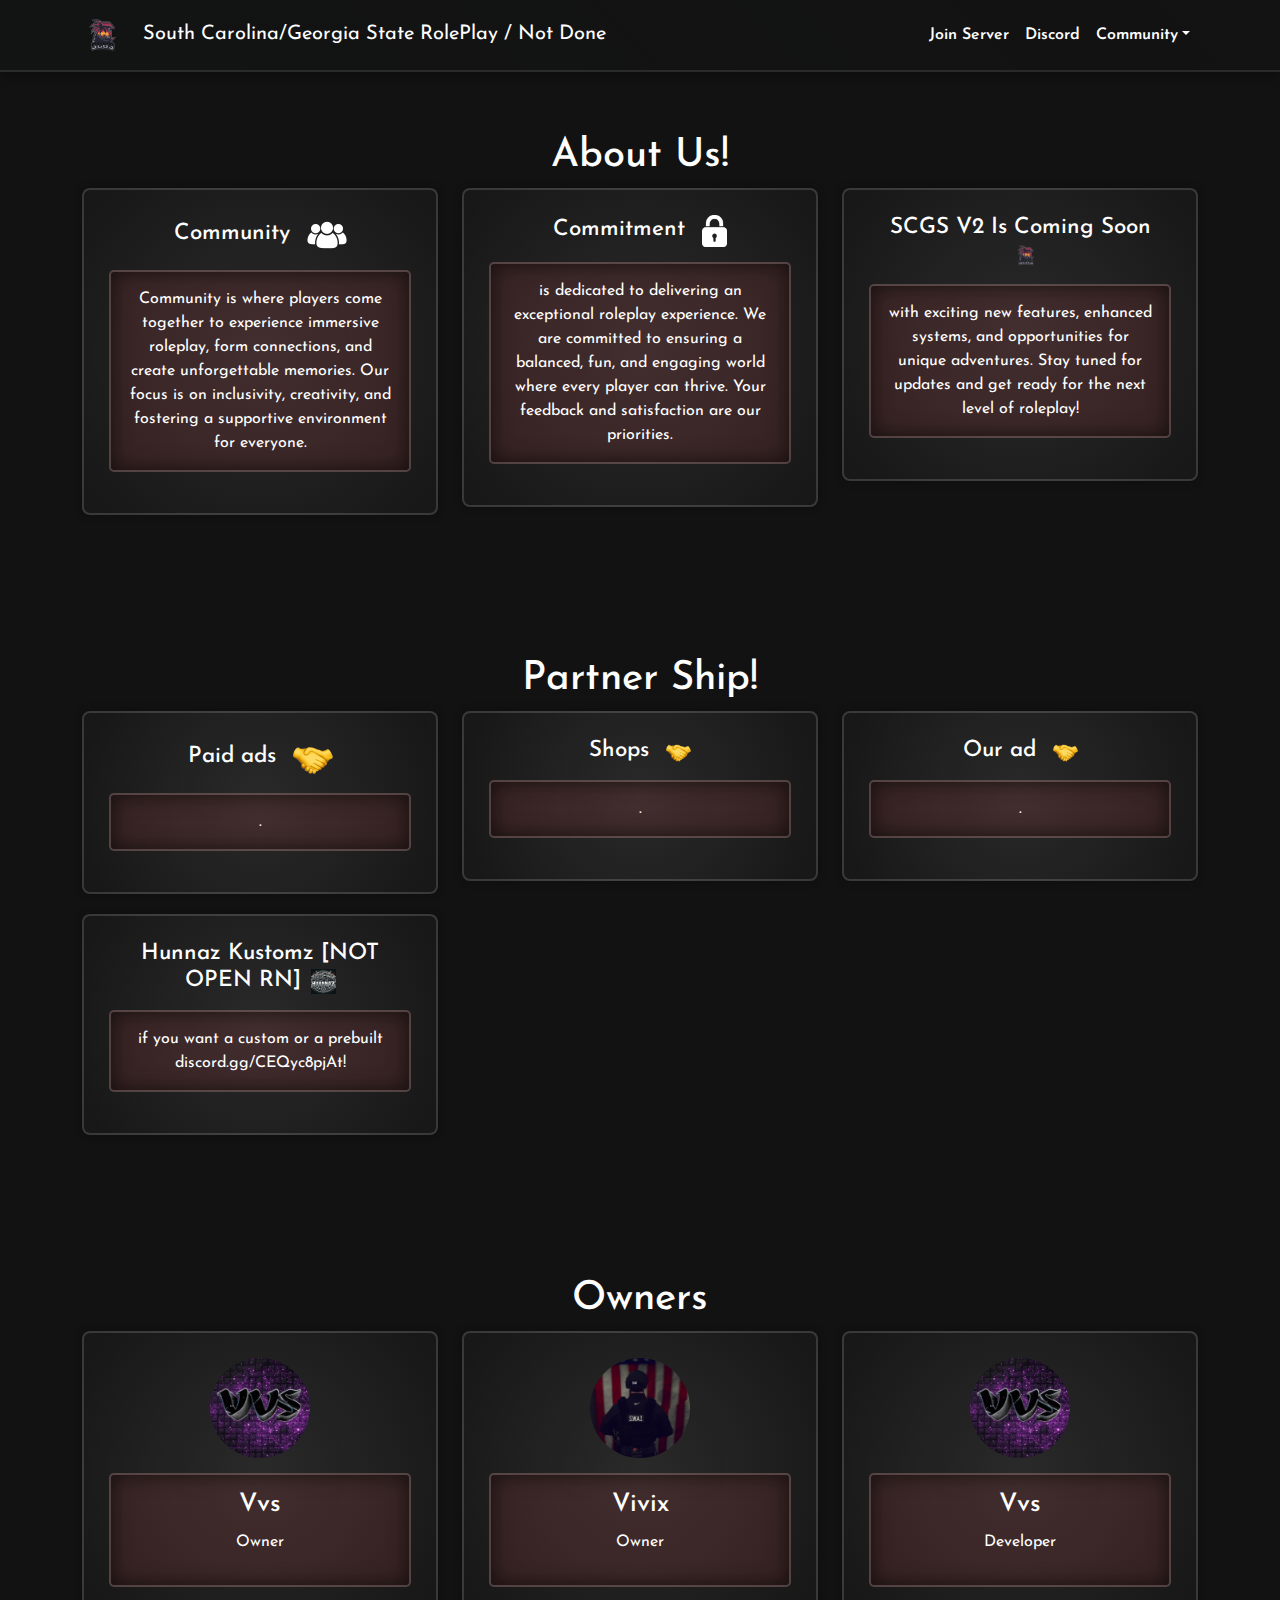
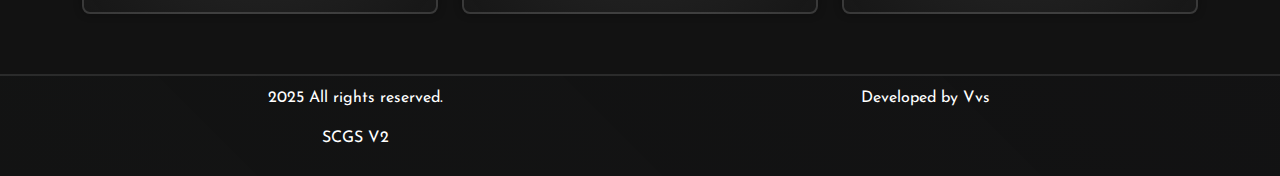
==== index.html @ dd1d167c "Update index.html" ====
<!DOCTYPE html>
<html lang="en">
<head>
    <meta charset="UTF-8">
    <meta name="viewport" content="width=device-width, initial-scale=1.0">
    <title>SCGS RP / Not Done</title>
    <link href="https://cdn.jsdelivr.net/npm/bootstrap@5.3.3/dist/css/bootstrap.min.css" rel="stylesheet">
    <link rel="stylesheet" href="style.css">
    <link href="https://fonts.googleapis.com/css2?family=Josefin+Sans:ital,wght@0,100;0,300;0,400;0,500;0,600;0,700;1,100;1,200;1,300;1,400;1,500;1,600;1,700&display=swap" rel="stylesheet">
    <link rel="stylesheet" href="https://cdnjs.cloudflare.com/ajax/libs/font-awesome/6.1.1/css/all.min.css" integrity="sha512-KfkfwYDsLkIlwQp6LFnl8zNdLGxu9YAA1QvwINks4PhcElQSvqcyVLLD9aMhXd13uQjoXtEKNosOWaZqXgel0g==" crossorigin="anonymous" referrerpolicy="no-referrer" />
    <link rel="shortcut icon" type="image/png" href="imgs/logo.png"/>
    <script type="text/javascript" src="script.js"></script>
</head>
<body>
    <body>
        <nav class="navbar navbar-expand-lg navbar-dark">
            <div class="container">
                <a class="navbar-brand">
                    <img src="imgs/logo.png" alt="Logo">
                    South Carolina/Georgia State RolePlay / Not Done
                </a>
                <button class="navbar-toggler" type="button" data-bs-toggle="collapse" data-bs-target="#navbarNav" aria-controls="navbarNav" aria-expanded="false" aria-label="Toggle navigation">
                    <span class="navbar-toggler-icon"></span>
                </button>
                <div class="collapse navbar-collapse" id="navbarNav">
                    <ul class="navbar-nav ms-auto">
                        <li class="nav-item">
                            <a class="nav-link" href="fivem://connect/cfx.re/join/67em98">Join Server</a>
                        </li>
                        <li class="nav-item">
                            <a class="nav-link" href="https://discord.gg/qEzBprMVsa">Discord</a>
                        </li>
                        <li class="nav-item dropdown">
                            <a class="nav-link dropdown-toggle" href="#" id="navbarDropdown" role="button" data-bs-toggle="dropdown" aria-expanded="false">Community</a>
                            <ul class="dropdown-menu" aria-labelledby="navbarDropdown">
                                <li><a class="dropdown-item" href="#owners">Owners</a></li>
                            </ul>
                        </li>
                    </ul>
                </div>
            </div>
        </nav>

    <div class="info-section" id="sobrenos">
        <h1>About Us!</h1>
        <div class="container">
            <div class="row">
                <div class="col-md-4">
                    <div class="info-box">
                        <h2>Community <img src="imgs/community.png" width="40px" style="margin-left: 10px;"></h2>
                        <p>Community is where players come together to experience immersive roleplay, form connections, and create unforgettable memories. Our focus is on inclusivity, creativity, and fostering a supportive environment for everyone.</p>
                        <!-- <div id="space"></div> -->
                    </div>
                </div>
                <div class="col-md-4">
                    <div class="info-box">
                        <h2>Commitment <img src="imgs/commitment.png" width="25px" style="margin-left: 10px;"></h2>
                        <p>is dedicated to delivering an exceptional roleplay experience. We are committed to ensuring a balanced, fun, and engaging world where every player can thrive. Your feedback and satisfaction are our priorities.</p>
                        <div id="space2"></div>
                    </div>
                </div>
                <div class="col-md-4">
                    <div class="info-box">
                        <h2>SCGS V2 Is Coming Soon <img src="imgs/logo.png" width="25px" style="margin-left: 10px;"></h2>
                        <p>with exciting new features, enhanced systems, and opportunities for unique adventures. Stay tuned for updates and get ready for the next level of roleplay!</p>
                        <div id="space3"></div>
                    </div>
                </div>
            </div>
        </div>
    </div>

    <div class="info-section" id="sobrenos">
        <h1>Partner Ship!</h1>
        <div class="container">
            <div class="row">
                <div class="col-md-4">
                    <div class="info-box">
                        <h2>Paid ads <img src="imgs/partnership.png" width="40px" style="margin-left: 10px;"></h2>
                        <p>. </p>
                    </div>
                </div>
                <div class="col-md-4">
                    <div class="info-box">
                        <h2>Shops <img src="imgs/partnership.png" width="25px" style="margin-left: 10px;"></h2>
                        <p>. </p>
                        <div id="space2"></div>
                    </div>
                </div>
                <div class="col-md-4">
                    <div class="info-box">
                        <h2>Our ad <img src="imgs/partnership.png" width="25px" style="margin-left: 10px;"></h2>
                        <p>. </p>
                        <div id="space3"></div>
                    </div>
                </div>
                <div class="col-md-4">
                    <div class="info-box">
                        <h2>Hunnaz Kustomz [NOT OPEN RN]<img src="imgs/Hunnaz_Kustomz.png" width="25px" style="margin-left: 10px;"></h2>
                        <p>if you want a custom or a prebuilt discord.gg/CEQyc8pjAt!</p>
                        <div id="space4"></div>
                    </div>
                </div>
            </div>
        </div>
    </div>

    <div class="ownerss-section" id="owners">
        <div class="container">
            <h1>Owners</h1>
            <div class="row" >
                <div class="col-md-4">
                    <div class="owners-box">
                        <img src="imgs/vvs.png" alt="owners 1">
                        <div class="owners-info">
                            <h2>Vvs</h2>
                            <p> Owner </p>
                        </div>
                    </div>
                </div>
                <div class="col-md-4">
                    <div class="owners-box">
                        <img src="imgs/vivix.png" alt="owners 2">
                        <div class="owners-info">
                            <h2>Vivix</h2>
                            <p> Owner </p>
                            <div id="space2"></div>
                        </div>
                    </div>
                </div>
                <div class="col-md-4">
                    <div class="owners-box">
                        <img src="imgs/vvs.png" alt="owners 3">
                        <div class="owners-info">
                            <h2>Vvs</h2>
                            <p> Developer </p>
                            <div id="space3"></div>
                        </div>
                    </div>
                </div>
            </div>
        </div>
    </div>

<footer>
    <div class="container">
        <div class="row">
            <div class="col-md-6">
                <p>2025 All rights reserved.</p>
                <p>SCGS V2</p>
            </div>
            <div class="col-md-6">
                <p>Developed by Vvs</p>
            </div>
        </div>
    </div>
    
    <script src="https://code.jquery.com/jquery-3.5.1.slim.min.js"></script>
    <script src="https://cdn.jsdelivr.net/npm/@popperjs/core@2.5.4/dist/umd/popper.min.js"></script>
    <script src="https://stackpath.bootstrapcdn.com/bootstrap/4.5.2/js/bootstrap.min.js"></script>
    <script src="https://cdn.jsdelivr.net/npm/bootstrap@5.3.3/dist/js/bootstrap.bundle.min.js"></script>
</body>
</html>
---- style.css ----
/* Base Styles */
body {
    font-family: 'Josefin Sans', sans-serif;
    margin: 0;
    padding: 0;
    background-color: #121212;
    color: #fff;
}

/* Navbar */
.navbar {
    background: linear-gradient(45deg, rgba(19, 20, 20, 0.6), rgba(18, 18, 19, 0.8));
    border-bottom: 2px solid rgba(255, 255, 255, 0.1);
    box-shadow: 0 4px 10px rgba(0, 0, 0, 0.3);
    padding: 10px 20px;
}

.navbar-brand img {
    height: 40px;
    margin-right: 15px;
}

.navbar-nav .nav-link {
    color: #fff;
    font-weight: 600;
    padding: 8px 15px;
    transition: color 0.3s, transform 0.3s;
}

.navbar-nav .nav-link:hover {
    color: #f0f0f0;
    transform: scale(1.05);
}

/* Main Section */
.main {
    background: url("imgs/bg.png") center/cover no-repeat;
    height: 100vh;
    display: flex;
    justify-content: center;
    align-items: center;
    text-align: center;
    position: relative;
    color: #fff;
}

.main::before {
    content: '';
    position: absolute;
    inset: 0;
    background-color: rgba(0, 0, 0, 0.5);
    z-index: 1;
}

.main-content {
    z-index: 2;
    padding: 20px;
    max-width: 600px;
    background: rgba(0, 0, 0, 0.7);
    border-radius: 10px;
    box-shadow: 0 0 10px rgba(0, 0, 0, 0.5);
    text-align: center;
}

.main-content h1 {
    font-size: 3.5rem;
    margin-bottom: 20px;
}

.main-content h3 {
    font-size: 1.4rem;
    margin-bottom: 25px;
}

/* Info Section */
.info-section {
    padding: 60px 20px;
    text-align: center;
}

.info-box {
    background: radial-gradient(circle, rgba(180, 180, 180, 0.15), rgba(120, 120, 120, 0.05));
    border: 2px solid rgba(255, 255, 255, 0.15);
    border-radius: 8px;
    padding: 25px;
    margin-bottom: 20px;
    box-shadow: 0 0 1vh rgba(0, 0, 0, 0.3);
    transition: transform 0.3s;
    color: #fff;
}

.info-box:hover {
    transform: scale(1.02);
}

.info-box h2 {
    font-size: 1.4rem;
    margin-bottom: 15px;
}

.info-box p {
    font-size: 1rem;
    padding: 15px;
    background: rgba(219, 75, 75, 0.14);
    border: 2px solid rgba(255, 255, 255, 0.15);
    border-radius: 5px;
    box-shadow: inset 0 0 20px rgba(0, 0, 0, 0.6);
}

/* Owners Section */
.ownerss-section {
    display: flex;
    flex-wrap: wrap;
    gap: 20px;
    justify-content: center;
    padding: 60px 20px;
    background: radial-gradient(45deg, rgba(19, 20, 20, 0.4), rgba(18, 18, 19, 0.8));
    text-align: center;
}

.owners-box {
    background: radial-gradient(circle, rgba(180, 180, 180, 0.15), rgba(120, 120, 120, 0.05));
    border: 2px solid rgba(255, 255, 255, 0.15);
    border-radius: 8px;
    padding: 25px;
    text-align: center;
    flex: 1 1 calc(33% - 20px);
    box-shadow: 0 0 1vh rgba(0, 0, 0, 0.3);
    transition: transform 0.3s;
}

.owners-box:hover {
    transform: scale(1.05);
}

.owners-box img {
    width: 100px;
    height: 100px;
    border-radius: 50%;
    margin-bottom: 15px;
}

.owners-info {
    background: rgba(219, 75, 75, 0.14);
    border: 2px solid rgba(255, 255, 255, 0.15);
    border-radius: 5px;
    padding: 15px;
    box-shadow: inset 0 0 20px rgba(0, 0, 0, 0.6);
}

.owners-info h2 {
    font-size: 1.6rem;
    margin-bottom: 10px;
}

.owners-info button {
    background-color: #C02942;
    padding: 10px 20px;
    border: none;
    border-radius: 8px;
    color: #fff;
    cursor: pointer;
    transition: background-color 0.3s, transform 0.3s;
}

.owners-info button:hover {
    background-color: #a01930;
    transform: scale(1.05);
}

/* Footer */
footer {
    background: linear-gradient(45deg, rgba(19, 20, 20, 0.6), rgba(18, 18, 19, 0.8));
    border-top: 2px solid rgba(255, 255, 255, 0.1);
    color: #fff;
    text-align: center;
    padding: 10px 0;
}

/* Responsive Design */
@media (max-width: 768px) {
    .main-content h1 {
        font-size: 2.5rem;
    }

    .owners-box {
        flex: 1 1 100%;
    }

    .owners-box img {
        width: 80px;
        height: 80px;
    }
}
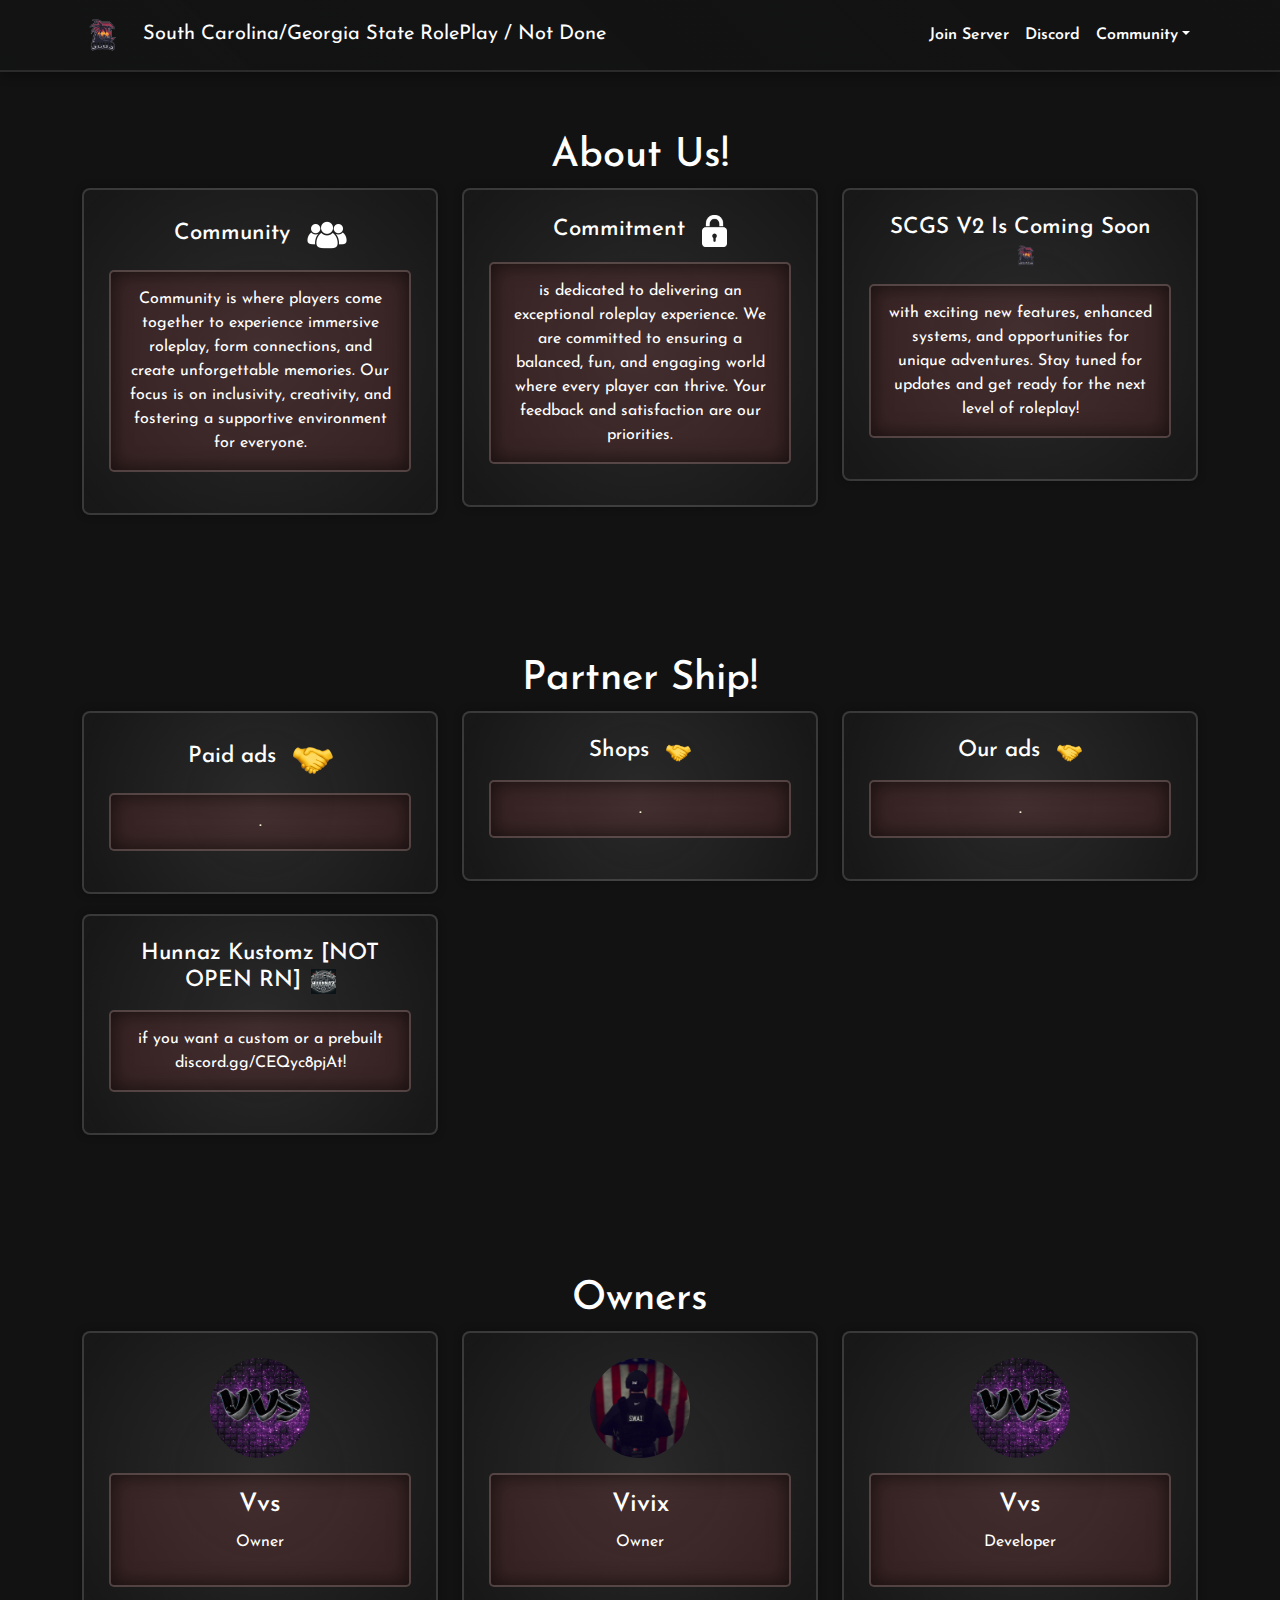
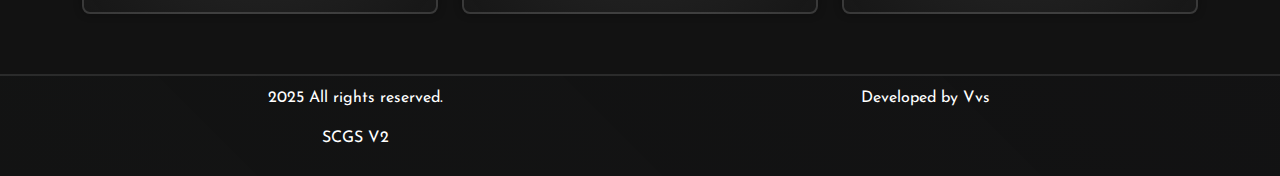
==== commit 471bcf07: "Update index.html" ====
--- a/index.html
+++ b/index.html
@@ -89,7 +89,7 @@
                 </div>
                 <div class="col-md-4">
                     <div class="info-box">
-                        <h2>Our ad <img src="imgs/partnership.png" width="25px" style="margin-left: 10px;"></h2>
+                        <h2>Our ads <img src="imgs/partnership.png" width="25px" style="margin-left: 10px;"></h2>
                         <p>. </p>
                         <div id="space3"></div>
                     </div>
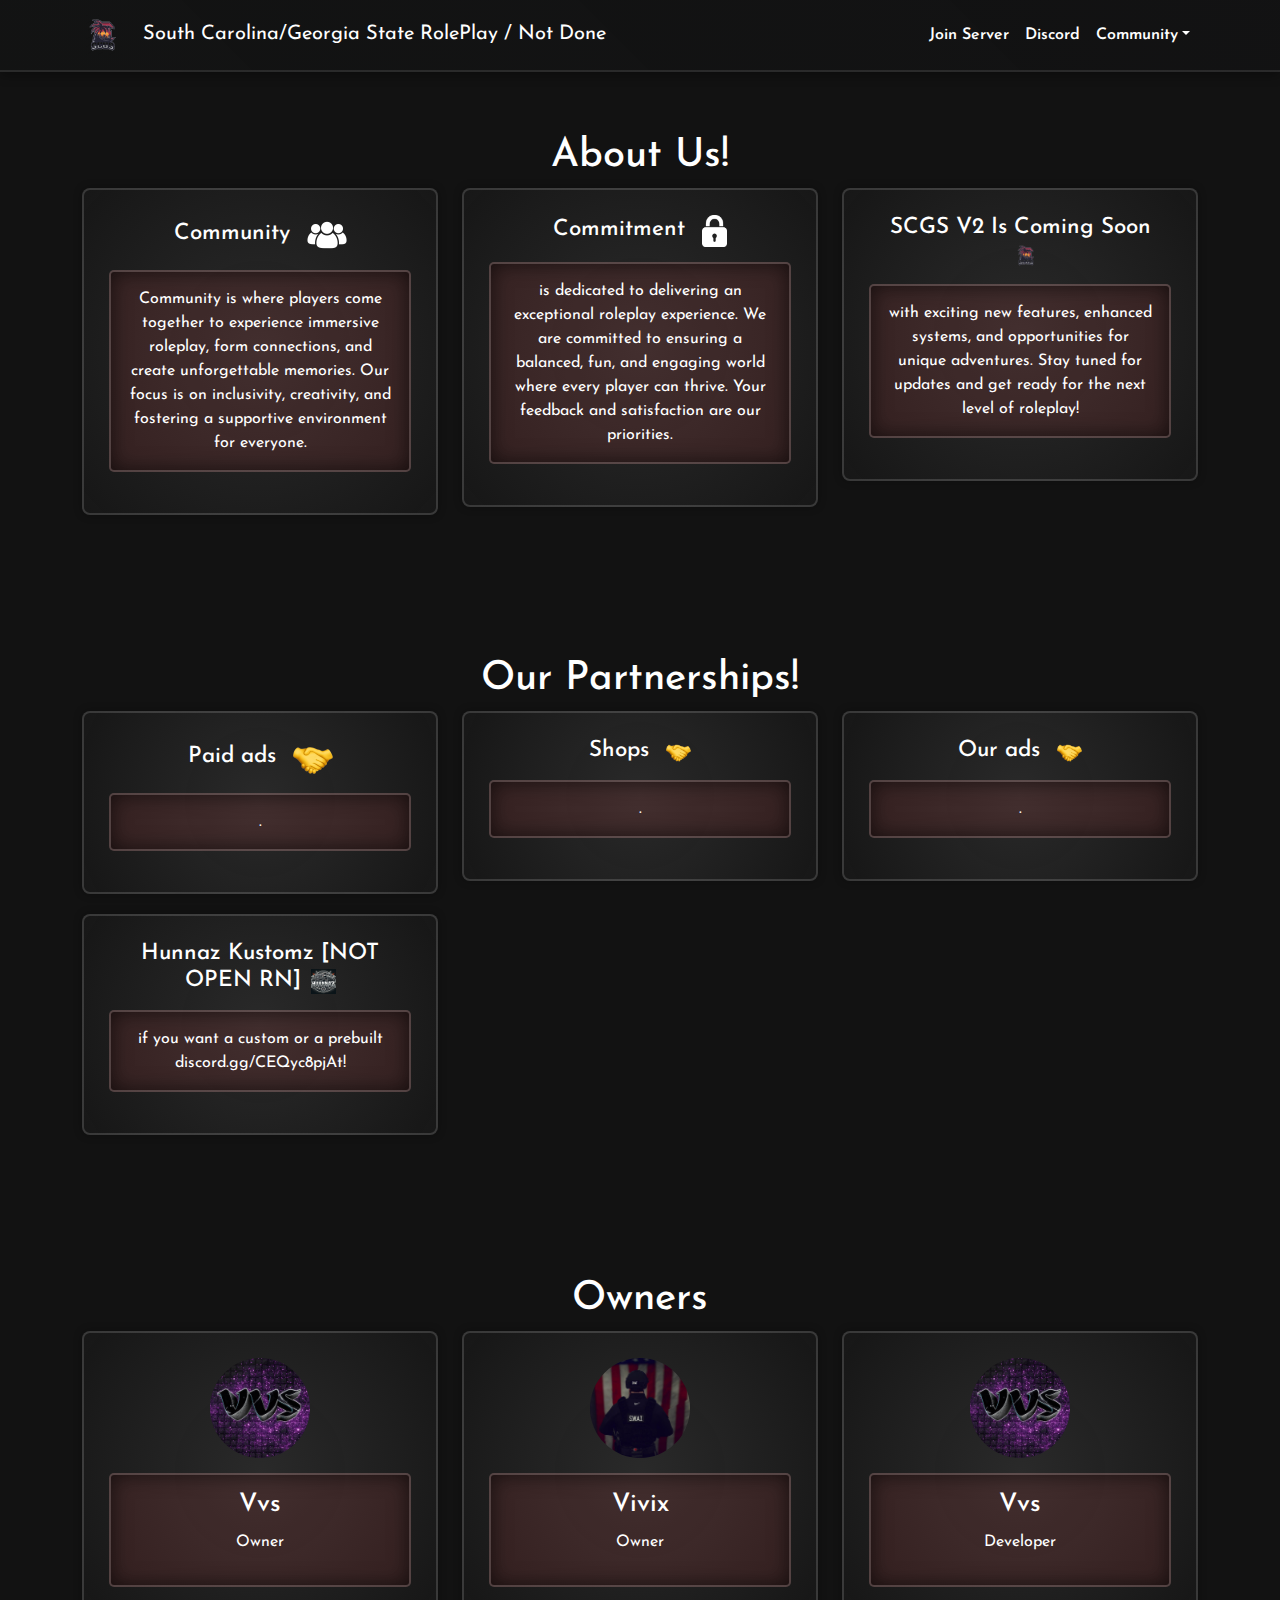
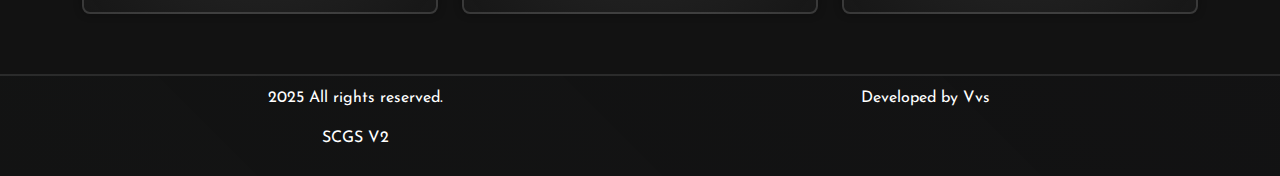
==== commit bbbdf64f: "dev" ====
--- a/index.html
+++ b/index.html
@@ -69,9 +69,9 @@
             </div>
         </div>
     </div>
-
+            
     <div class="info-section" id="sobrenos">
-        <h1>Partner Ship!</h1>
+        <h1>Our Partnerships!</h1>
         <div class="container">
             <div class="row">
                 <div class="col-md-4">
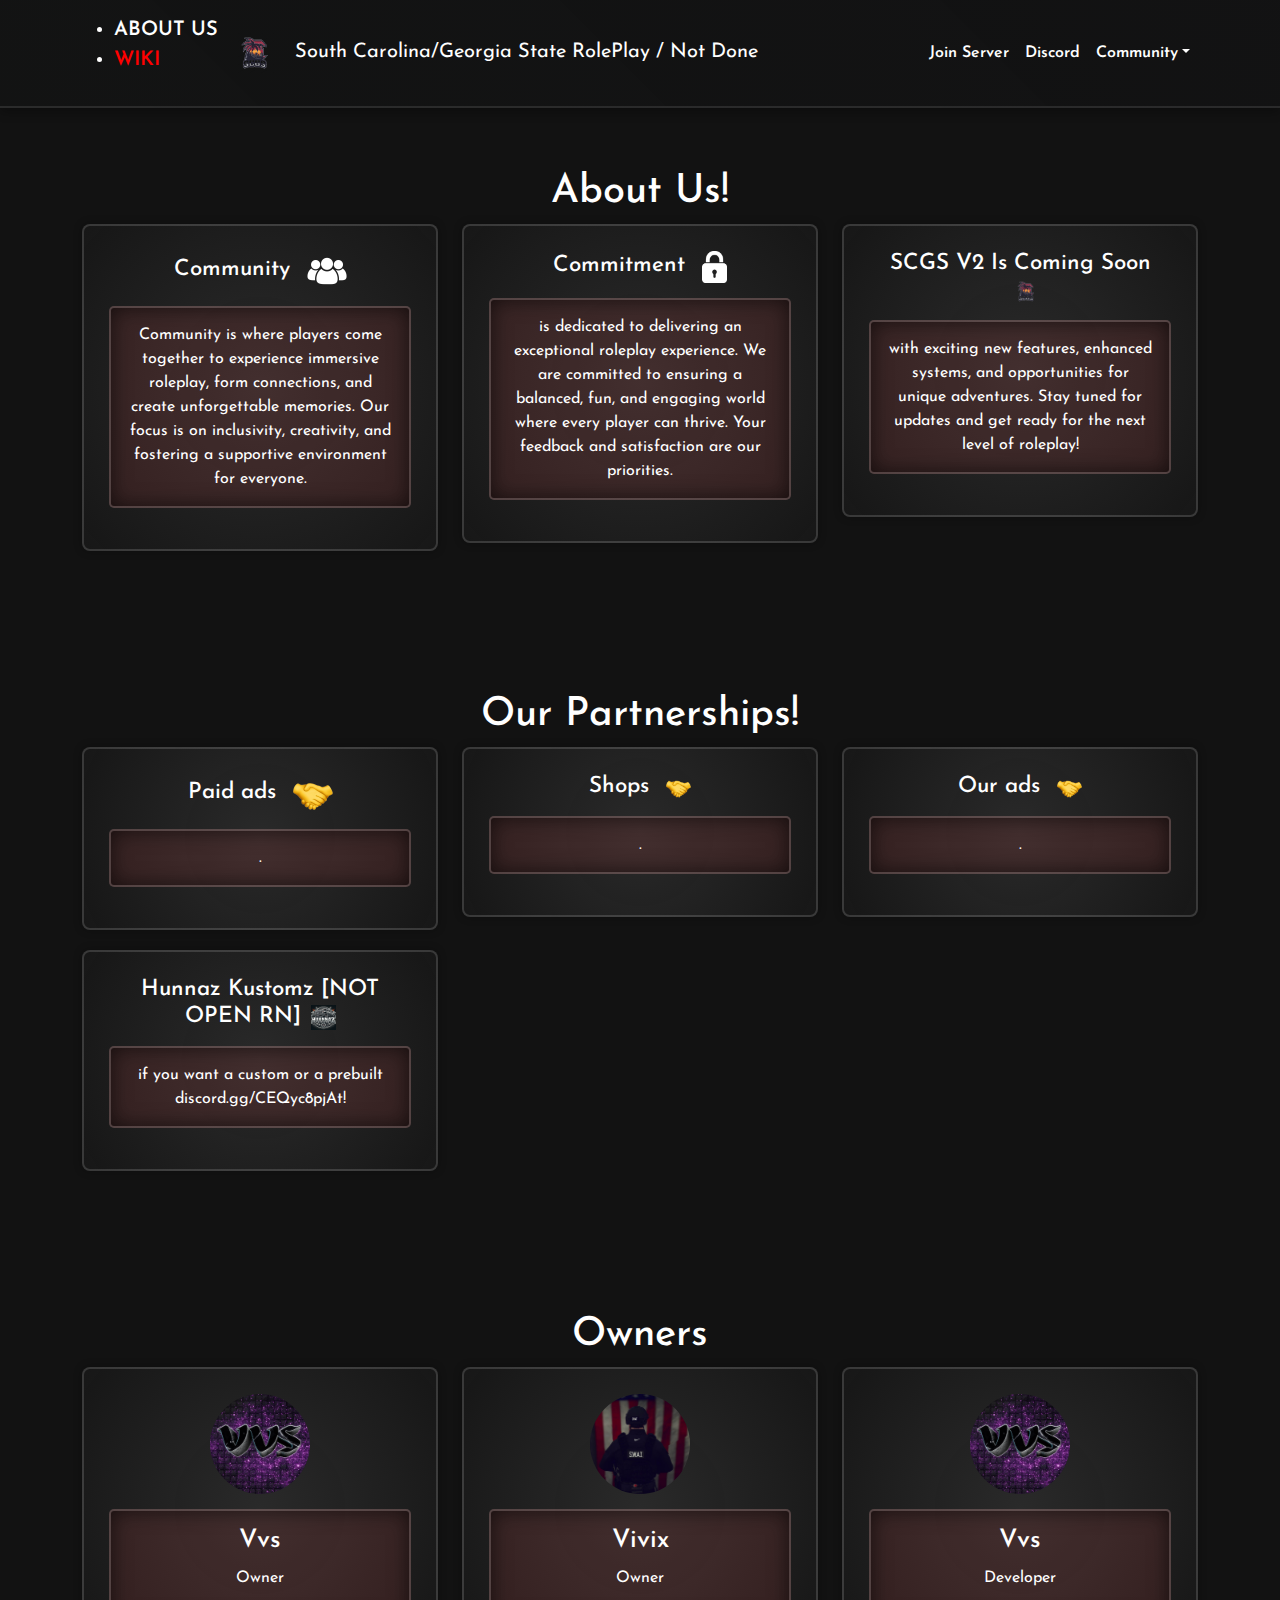
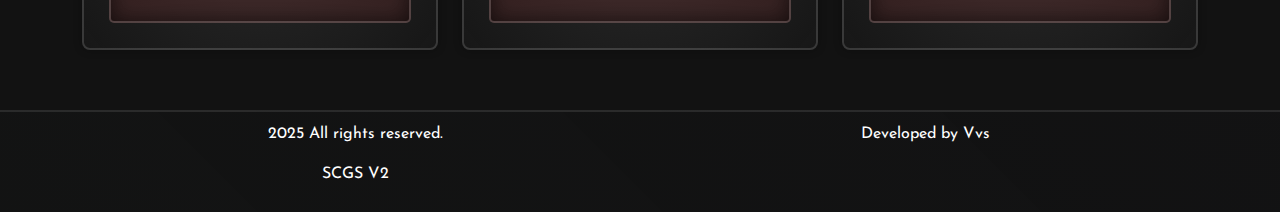
==== commit b33e43df: "Not Fix" ====
--- a/index.html
+++ b/index.html
@@ -15,6 +15,10 @@
     <body>
         <nav class="navbar navbar-expand-lg navbar-dark">
             <div class="container">
+                <ul class="navbar-brand">
+                    <li><a href="index.html" class="nav-link">ABOUT US</a></li>
+                    <li><a href="wiki.html" class="nav-link active">WIKI</a></li>
+                </ul>
                 <a class="navbar-brand">
                     <img src="imgs/logo.png" alt="Logo">
                     South Carolina/Georgia State RolePlay / Not Done
--- a/style.css
+++ b/style.css
@@ -50,6 +50,16 @@
     inset: 0;
     background-color: rgba(0, 0, 0, 0.5);
     z-index: 1;
+}
+
+.container2 {
+    z-index: 2;
+    padding: 20px;
+    max-width: 600px;
+    background: rgba(0, 0, 0, 0.7);
+    border-radius: 10px;
+    box-shadow: 0 0 10px rgba(0, 0, 0, 0.5);
+    text-align: center;
 }
 
 .main-content {
@@ -168,7 +178,99 @@
     transform: scale(1.05);
 }
 
-/* Footer */
+/* test */
+.main-header {
+    background: linear-gradient(45deg, rgba(19, 20, 20, 0.6), rgba(18, 18, 19, 0.8));
+    border-bottom: 2px solid rgba(255, 255, 255, 0.1);
+    box-shadow: 0 4px 10px rgba(0, 0, 0, 0.3);
+
+    padding: 10px 20px;
+    display: flex;
+    justify-content: space-between;
+    align-items: center;
+}
+
+.logo img {
+    height: 50px;
+}
+
+.copy-ip-btn {
+}
+
+.nav-links {
+    list-style: none;
+    display: flex;
+    gap: 20px;
+}
+
+.nav-link {
+    text-decoration: none;
+    color: #ffffff;
+    font-weight: 600;
+    transition: color 0.3s;
+}
+
+.nav-link:hover, .nav-link.active {
+    color: #ff0000;
+}
+
+.wiki-sidebar {
+    background: radial-gradient(circle, rgba(180, 180, 180, 0.15), rgba(120, 120, 120, 0.05));
+    border: 2px solid rgba(255, 255, 255, 0.15);
+    box-shadow: 0 0 1vh rgba(0, 0, 0, 0.3);
+
+    padding: 15px;
+    width: 250px;
+    min-height: 82vh;
+    position: fixed;
+    left: 0;
+    bottom: 0;
+    overflow-y: auto;
+}
+
+.wiki-sidebar h3 {
+    margin-bottom: 10px;
+}
+
+.wiki-sidebar ul {
+    list-style: none;
+    padding: 0;
+}
+
+.wiki-sidebar li a {
+    text-decoration: none;
+    color: #ffffff;
+    display: block;
+    padding: 10px;
+    transition: background 0.3s;
+}
+
+.wiki-sidebar li a:hover, .wiki-sidebar li a.active {
+    background: radial-gradient(circle, rgba(180, 180, 180, 0.15), rgba(120, 120, 120, 0.05));
+    border: 2px solid rgba(255, 255, 255, 0.15);
+    box-shadow: 0 0 1vh rgba(0, 0, 0, 0.3);
+
+    color: #ffffff;
+}
+
+.wiki-content {
+    margin-left: 270px;
+    padding: 20px;
+}
+
+.wiki-article h2 {
+    color: #ffffff;
+    border-bottom: 2px solid #ff0000;
+    padding-bottom: 5px;
+}
+
+.wiki-article p, .wiki-article ol, .wiki-article ul {
+    background: radial-gradient(circle, rgba(180, 180, 180, 0.15), rgba(120, 120, 120, 0.05));
+    border: 2px solid rgba(255, 255, 255, 0.15);
+    box-shadow: 0 0 1vh rgba(0, 0, 0, 0.3);
+    line-height: 1.6;
+}
+
 footer {
     background: linear-gradient(45deg, rgba(19, 20, 20, 0.6), rgba(18, 18, 19, 0.8));
     border-top: 2px solid rgba(255, 255, 255, 0.1);
@@ -177,7 +279,6 @@
     padding: 10px 0;
 }
 
-/* Responsive Design */
 @media (max-width: 768px) {
     .main-content h1 {
         font-size: 2.5rem;
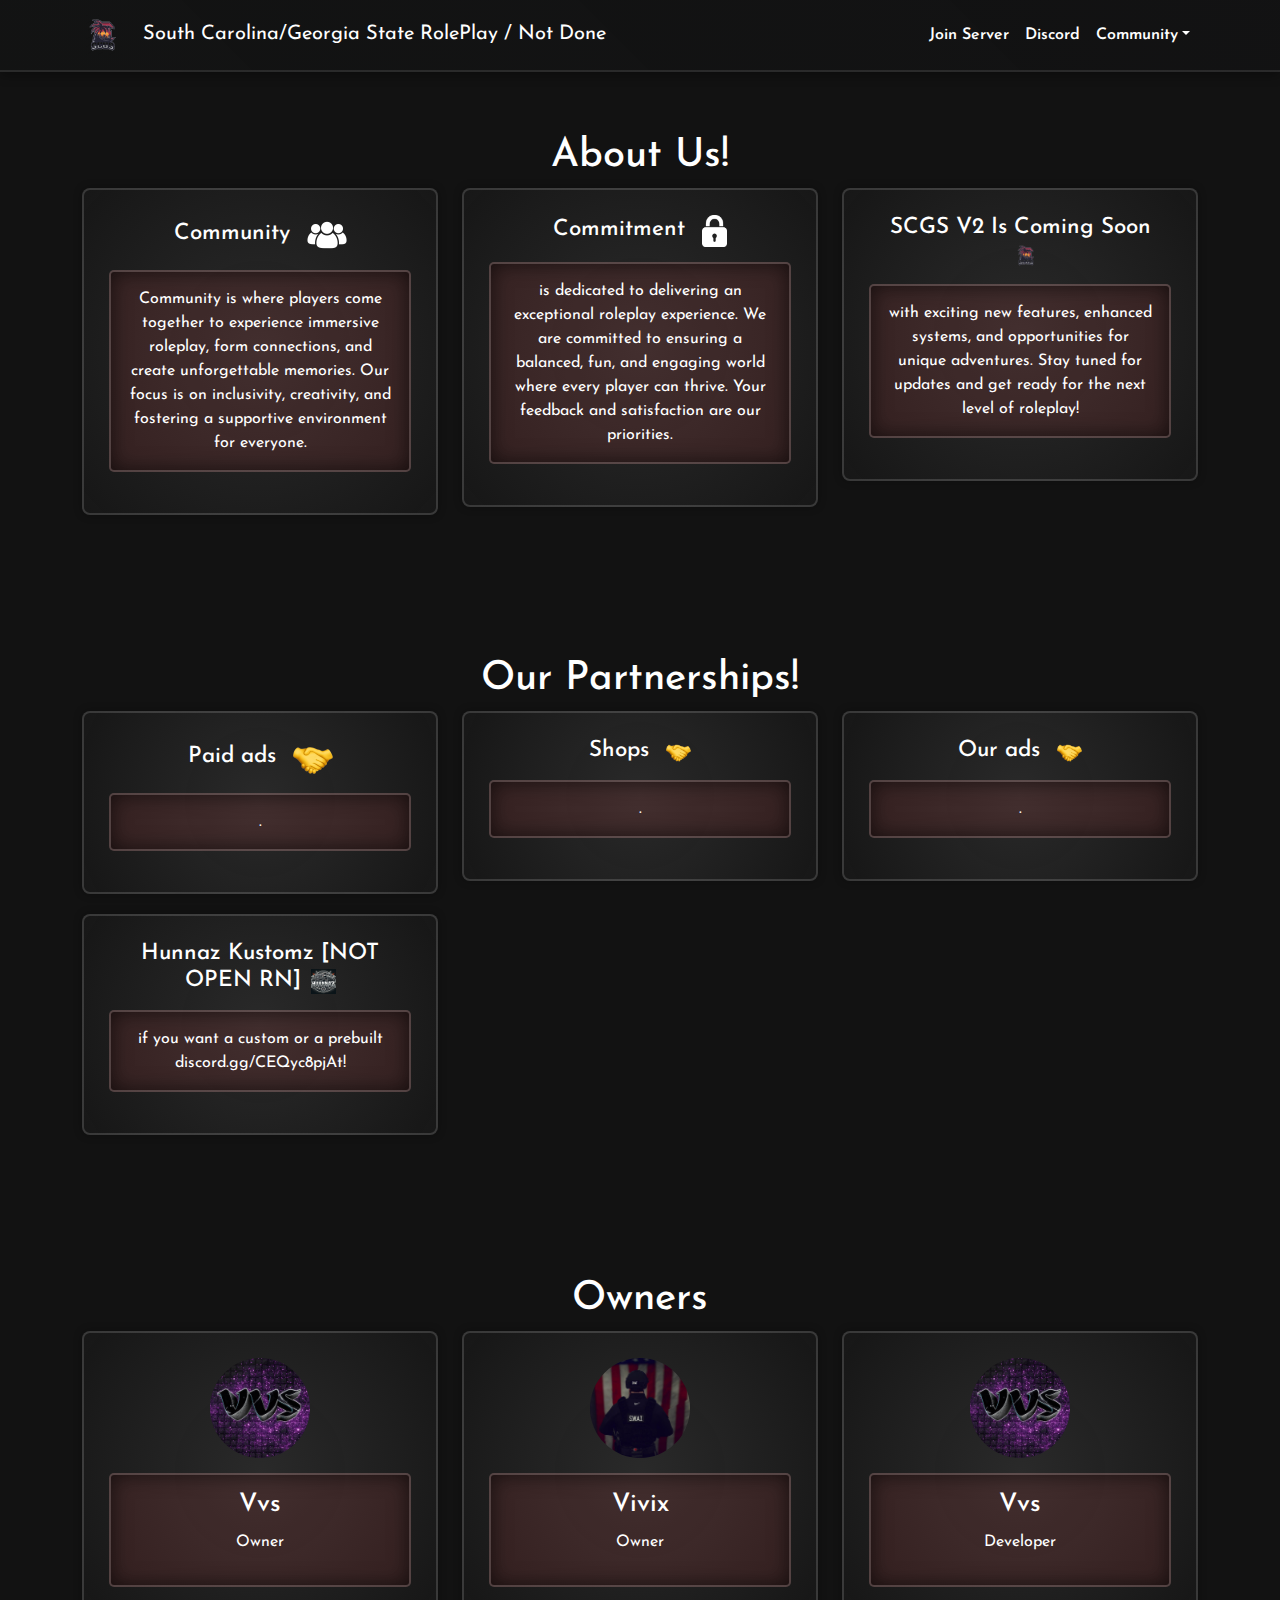
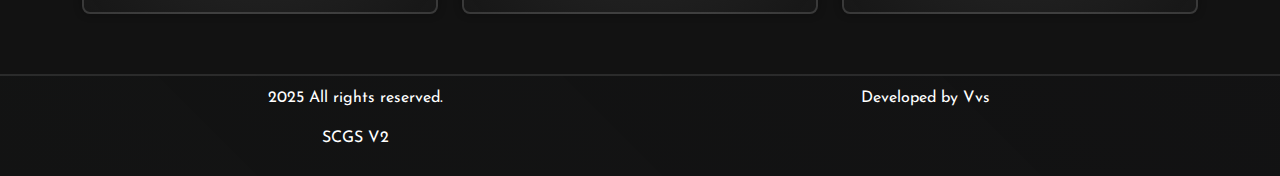
==== commit 12c07bf1: "Remove .container2" ====
--- a/index.html
+++ b/index.html
@@ -15,10 +15,6 @@
     <body>
         <nav class="navbar navbar-expand-lg navbar-dark">
             <div class="container">
-                <ul class="navbar-brand">
-                    <li><a href="index.html" class="nav-link">ABOUT US</a></li>
-                    <li><a href="wiki.html" class="nav-link active">WIKI</a></li>
-                </ul>
                 <a class="navbar-brand">
                     <img src="imgs/logo.png" alt="Logo">
                     South Carolina/Georgia State RolePlay / Not Done
--- a/style.css
+++ b/style.css
@@ -50,16 +50,6 @@
     inset: 0;
     background-color: rgba(0, 0, 0, 0.5);
     z-index: 1;
-}
-
-.container2 {
-    z-index: 2;
-    padding: 20px;
-    max-width: 600px;
-    background: rgba(0, 0, 0, 0.7);
-    border-radius: 10px;
-    box-shadow: 0 0 10px rgba(0, 0, 0, 0.5);
-    text-align: center;
 }
 
 .main-content {
@@ -178,99 +168,7 @@
     transform: scale(1.05);
 }
 
-/* test */
-.main-header {
-    background: linear-gradient(45deg, rgba(19, 20, 20, 0.6), rgba(18, 18, 19, 0.8));
-    border-bottom: 2px solid rgba(255, 255, 255, 0.1);
-    box-shadow: 0 4px 10px rgba(0, 0, 0, 0.3);
-
-    padding: 10px 20px;
-    display: flex;
-    justify-content: space-between;
-    align-items: center;
-}
-
-.logo img {
-    height: 50px;
-}
-
-.copy-ip-btn {
-}
-
-.nav-links {
-    list-style: none;
-    display: flex;
-    gap: 20px;
-}
-
-.nav-link {
-    text-decoration: none;
-    color: #ffffff;
-    font-weight: 600;
-    transition: color 0.3s;
-}
-
-.nav-link:hover, .nav-link.active {
-    color: #ff0000;
-}
-
-.wiki-sidebar {
-    background: radial-gradient(circle, rgba(180, 180, 180, 0.15), rgba(120, 120, 120, 0.05));
-    border: 2px solid rgba(255, 255, 255, 0.15);
-    box-shadow: 0 0 1vh rgba(0, 0, 0, 0.3);
-
-    padding: 15px;
-    width: 250px;
-    min-height: 82vh;
-    position: fixed;
-    left: 0;
-    bottom: 0;
-    overflow-y: auto;
-}
-
-.wiki-sidebar h3 {
-    margin-bottom: 10px;
-}
-
-.wiki-sidebar ul {
-    list-style: none;
-    padding: 0;
-}
-
-.wiki-sidebar li a {
-    text-decoration: none;
-    color: #ffffff;
-    display: block;
-    padding: 10px;
-    transition: background 0.3s;
-}
-
-.wiki-sidebar li a:hover, .wiki-sidebar li a.active {
-    background: radial-gradient(circle, rgba(180, 180, 180, 0.15), rgba(120, 120, 120, 0.05));
-    border: 2px solid rgba(255, 255, 255, 0.15);
-    box-shadow: 0 0 1vh rgba(0, 0, 0, 0.3);
-
-    color: #ffffff;
-}
-
-.wiki-content {
-    margin-left: 270px;
-    padding: 20px;
-}
-
-.wiki-article h2 {
-    color: #ffffff;
-    border-bottom: 2px solid #ff0000;
-    padding-bottom: 5px;
-}
-
-.wiki-article p, .wiki-article ol, .wiki-article ul {
-    background: radial-gradient(circle, rgba(180, 180, 180, 0.15), rgba(120, 120, 120, 0.05));
-    border: 2px solid rgba(255, 255, 255, 0.15);
-    box-shadow: 0 0 1vh rgba(0, 0, 0, 0.3);
-    line-height: 1.6;
-}
-
+/* Footer */
 footer {
     background: linear-gradient(45deg, rgba(19, 20, 20, 0.6), rgba(18, 18, 19, 0.8));
     border-top: 2px solid rgba(255, 255, 255, 0.1);
@@ -279,6 +177,7 @@
     padding: 10px 0;
 }
 
+/* Responsive Design */
 @media (max-width: 768px) {
     .main-content h1 {
         font-size: 2.5rem;
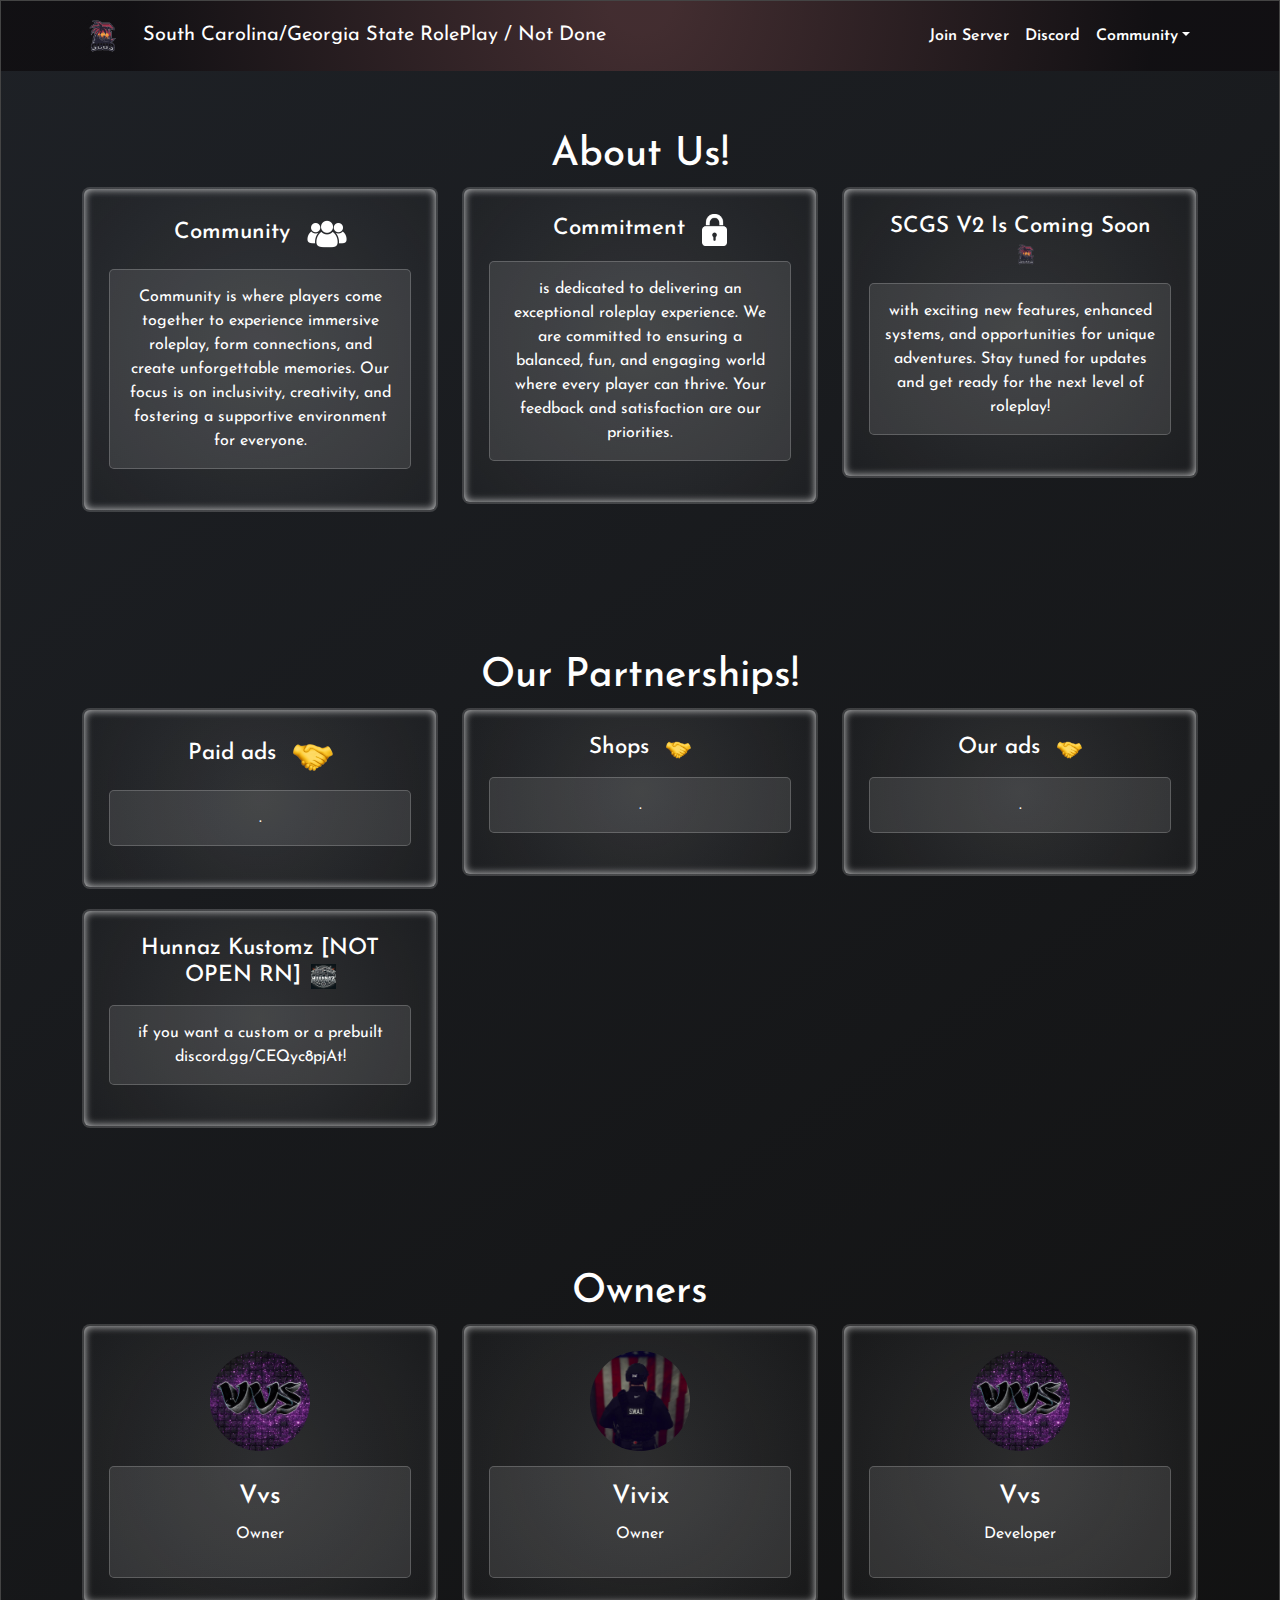
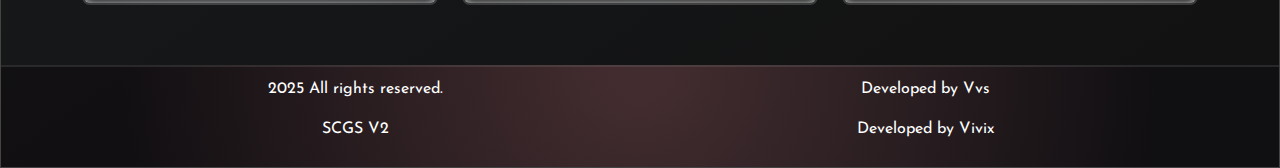
==== commit 457f4a7f: "css" ====
--- a/index.html
+++ b/index.html
@@ -142,15 +142,16 @@
         </div>
     </div>
 
-<footer>
-    <div class="container">
-        <div class="row">
+    <footer>
+        <div class="container">
+         <div class="row">
             <div class="col-md-6">
                 <p>2025 All rights reserved.</p>
                 <p>SCGS V2</p>
             </div>
             <div class="col-md-6">
                 <p>Developed by Vvs</p>
+                <p>Developed by Vivix</p>
             </div>
         </div>
     </div>
--- a/style.css
+++ b/style.css
@@ -1,17 +1,30 @@
-/* Base Styles */
+:root {
+    --color-background: #000000;
+    --color-secondary-background: #111111;
+    --color-border: #444444;
+    --color-context-menu: #1e2126;
+}
+
 body {
     font-family: 'Josefin Sans', sans-serif;
     margin: 0;
     padding: 0;
-    background-color: #121212;
-    color: #fff;
-}
-
-/* Navbar */
+    background: linear-gradient(
+        145deg,
+        var(--color-context-menu),
+        var(--color-secondary-background)
+    );
+    border: 1px solid var(--color-border);
+    box-shadow: 0 4px 10px rgba(0, 0, 0, 0.4);
+    color: #fff;
+}
+
 .navbar {
-    background: linear-gradient(45deg, rgba(19, 20, 20, 0.6), rgba(18, 18, 19, 0.8));
-    border-bottom: 2px solid rgba(255, 255, 255, 0.1);
-    box-shadow: 0 4px 10px rgba(0, 0, 0, 0.3);
+    background: radial-gradient(circle at top, rgba(79, 46, 46, 0.8) 5%, rgba(18, 10, 10, 0.8) 80%);
+    background-color: rgba(9, 49, 71, 0.6);
+    /* background: linear-gradient(45deg, rgba(19, 20, 20, 0.6), rgba(18, 18, 19, 0.8)); */
+    /* border-bottom: 2px solid rgba(255, 255, 255, 0.1); */
+    /* box-shadow: 0 4px 10px rgba(0, 0, 0, 0.3); */
     padding: 10px 20px;
 }
 
@@ -32,7 +45,6 @@
     transform: scale(1.05);
 }
 
-/* Main Section */
 .main {
     background: url("imgs/bg.png") center/cover no-repeat;
     height: 100vh;
@@ -72,7 +84,6 @@
     margin-bottom: 25px;
 }
 
-/* Info Section */
 .info-section {
     padding: 60px 20px;
     text-align: center;
@@ -85,6 +96,7 @@
     padding: 25px;
     margin-bottom: 20px;
     box-shadow: 0 0 1vh rgba(0, 0, 0, 0.3);
+    box-shadow: inset 0 0 1vh rgba(255, 255, 255, 0.8);
     transition: transform 0.3s;
     color: #fff;
 }
@@ -101,13 +113,15 @@
 .info-box p {
     font-size: 1rem;
     padding: 15px;
-    background: rgba(219, 75, 75, 0.14);
-    border: 2px solid rgba(255, 255, 255, 0.15);
+    background: rgba(10, 10, 10, 0.64);
+    background: rgba(255, 255, 255, 0.1);
+    border: 1px solid rgba(255, 255, 255, 0.2);
+    /* background: rgba(219, 75, 75, 0.14); */
+    /* border: 2px solid rgba(255, 255, 255, 0.15); */
     border-radius: 5px;
-    box-shadow: inset 0 0 20px rgba(0, 0, 0, 0.6);
-}
-
-/* Owners Section */
+    /* box-shadow: inset 0 0 20px rgba(0, 0, 0, 0.6); */
+}
+
 .ownerss-section {
     display: flex;
     flex-wrap: wrap;
@@ -126,6 +140,7 @@
     text-align: center;
     flex: 1 1 calc(33% - 20px);
     box-shadow: 0 0 1vh rgba(0, 0, 0, 0.3);
+    box-shadow: inset 0 0 1vh rgba(255, 255, 255, 0.8);
     transition: transform 0.3s;
 }
 
@@ -141,11 +156,14 @@
 }
 
 .owners-info {
-    background: rgba(219, 75, 75, 0.14);
-    border: 2px solid rgba(255, 255, 255, 0.15);
+    background: rgba(10, 10, 10, 0.64);
+    background: rgba(255, 255, 255, 0.1);
+    border: 1px solid rgba(255, 255, 255, 0.2);
+    /* background: rgba(219, 75, 75, 0.14); */
+    /* border: 2px solid rgba(255, 255, 255, 0.15); */
     border-radius: 5px;
     padding: 15px;
-    box-shadow: inset 0 0 20px rgba(0, 0, 0, 0.6);
+    /* box-shadow: inset 0 0 20px rgba(0, 0, 0, 0.6); */
 }
 
 .owners-info h2 {
@@ -168,16 +186,16 @@
     transform: scale(1.05);
 }
 
-/* Footer */
 footer {
-    background: linear-gradient(45deg, rgba(19, 20, 20, 0.6), rgba(18, 18, 19, 0.8));
+    background: radial-gradient(circle at top, rgba(79, 46, 46, 0.8) 5%, rgba(18, 10, 10, 0.8) 80%);
+    background-color: rgba(9, 49, 71, 0.6);
+    /* background: linear-gradient(45deg, rgba(19, 20, 20, 0.6), rgba(18, 18, 19, 0.8)); */
     border-top: 2px solid rgba(255, 255, 255, 0.1);
     color: #fff;
     text-align: center;
     padding: 10px 0;
 }
 
-/* Responsive Design */
 @media (max-width: 768px) {
     .main-content h1 {
         font-size: 2.5rem;
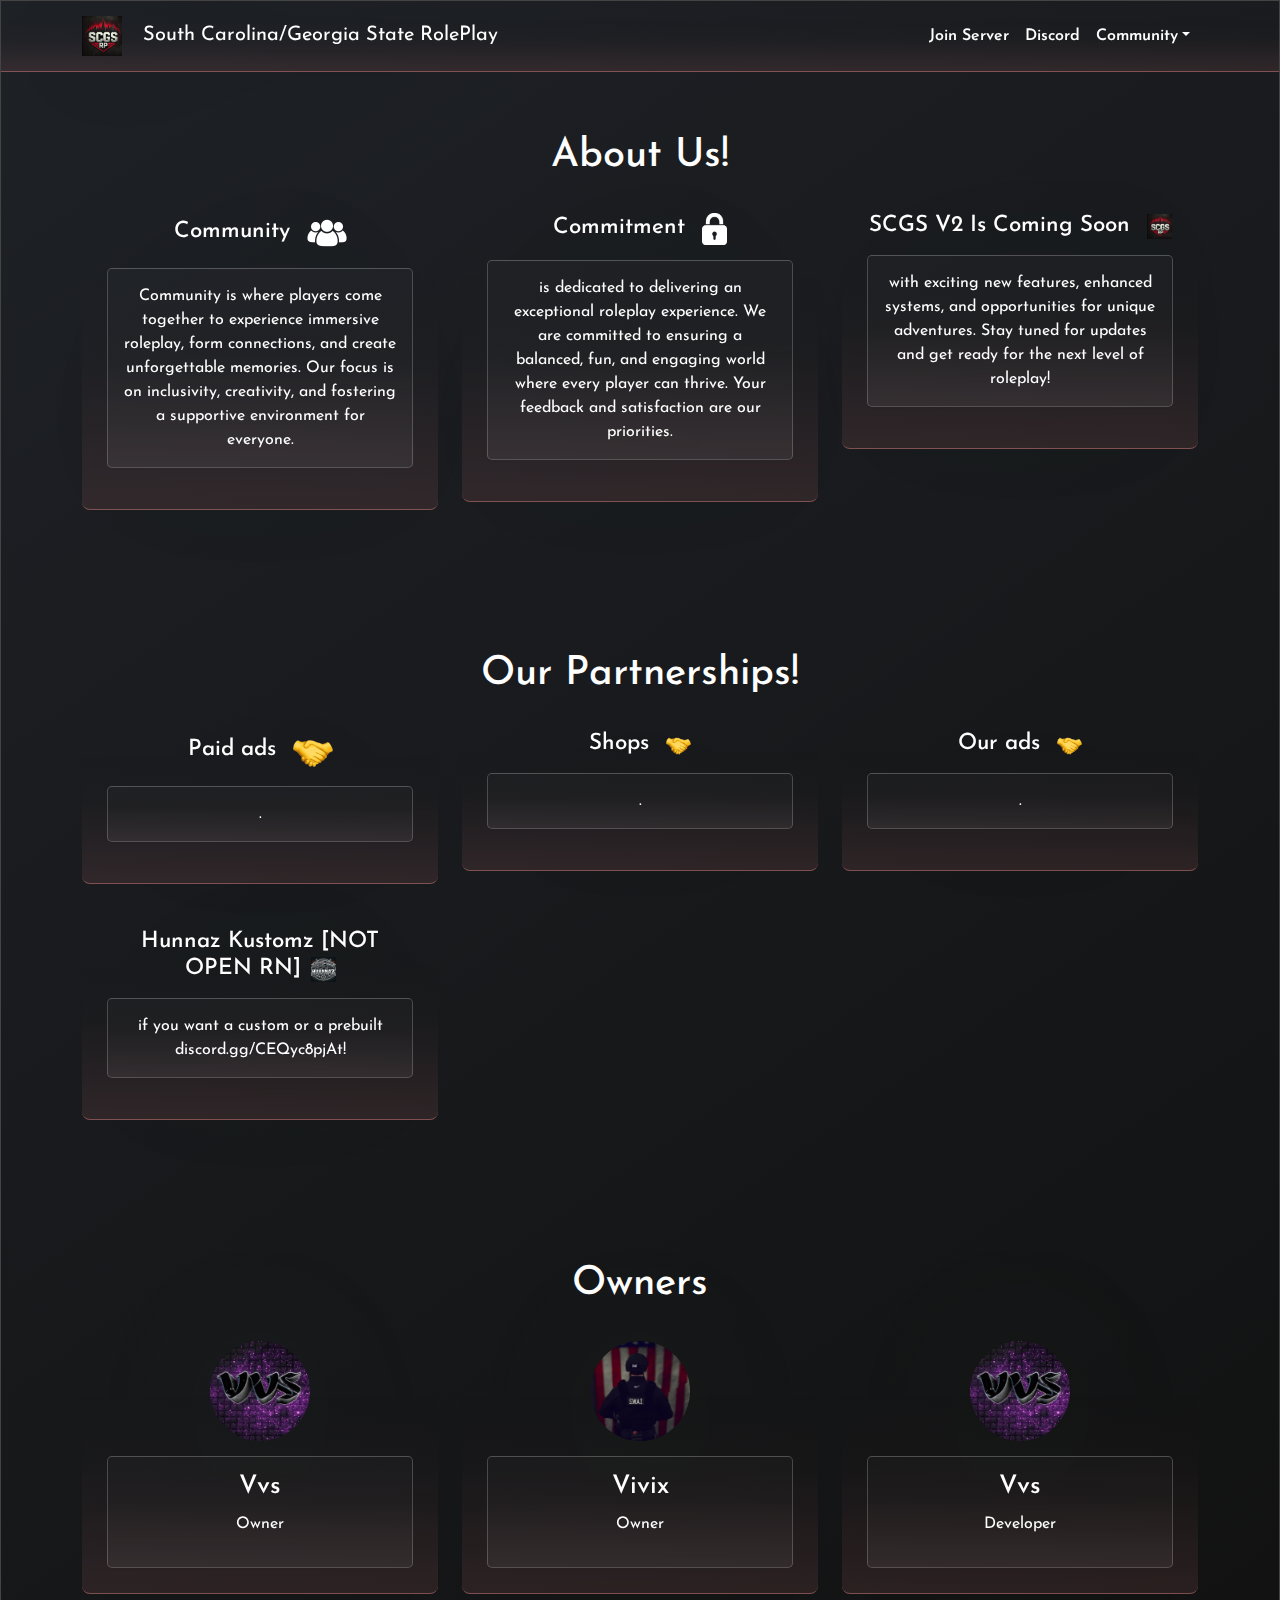
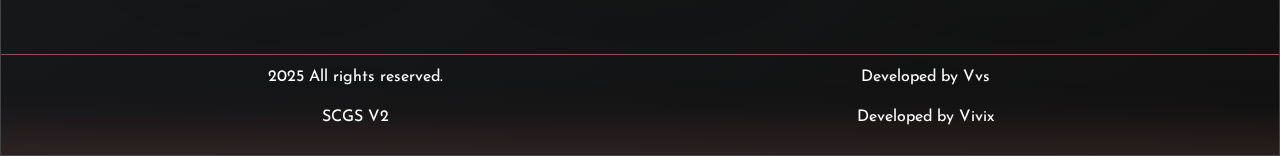
==== commit 459e2f42: "Update" ====
--- a/index.html
+++ b/index.html
@@ -17,7 +17,7 @@
             <div class="container">
                 <a class="navbar-brand">
                     <img src="imgs/logo.png" alt="Logo">
-                    South Carolina/Georgia State RolePlay / Not Done
+                    South Carolina/Georgia State RolePlay
                 </a>
                 <button class="navbar-toggler" type="button" data-bs-toggle="collapse" data-bs-target="#navbarNav" aria-controls="navbarNav" aria-expanded="false" aria-label="Toggle navigation">
                     <span class="navbar-toggler-icon"></span>
--- a/style.css
+++ b/style.css
@@ -20,11 +20,16 @@
 }
 
 .navbar {
-    background: radial-gradient(circle at top, rgba(79, 46, 46, 0.8) 5%, rgba(18, 10, 10, 0.8) 80%);
-    background-color: rgba(9, 49, 71, 0.6);
-    /* background: linear-gradient(45deg, rgba(19, 20, 20, 0.6), rgba(18, 18, 19, 0.8)); */
-    /* border-bottom: 2px solid rgba(255, 255, 255, 0.1); */
-    /* box-shadow: 0 4px 10px rgba(0, 0, 0, 0.3); */
+    background: linear-gradient(
+        0deg,
+        rgba(185, 110, 110, 0.15) 0%,
+        rgba(185, 110, 110, 0.018) 45.05%,
+        rgba(185, 110, 110, 0) 74.14%
+    );
+    border-bottom: 1.5px solid rgba(185, 110, 110, 0.65);
+    filter: drop-shadow(0px 0px 73px rgba(116, 185, 110, 0.05));
+    /* background: radial-gradient(circle at top, rgba(79, 46, 46, 0.8) 5%, rgba(18, 10, 10, 0.8) 80%);
+    background-color: rgba(9, 49, 71, 0.6); */
     padding: 10px 20px;
 }
 
@@ -90,13 +95,17 @@
 }
 
 .info-box {
-    background: radial-gradient(circle, rgba(180, 180, 180, 0.15), rgba(120, 120, 120, 0.05));
-    border: 2px solid rgba(255, 255, 255, 0.15);
+    background: linear-gradient(
+        0deg,
+        rgba(185, 110, 110, 0.15) 0%,
+        rgba(185, 110, 110, 0.018) 45.05%,
+        rgba(185, 110, 110, 0) 74.14%
+    );
+    border-bottom: 1.5px solid rgba(185, 110, 110, 0.65);
+    filter: drop-shadow(0px 0px 73px rgba(116, 185, 110, 0.05));
     border-radius: 8px;
     padding: 25px;
     margin-bottom: 20px;
-    box-shadow: 0 0 1vh rgba(0, 0, 0, 0.3);
-    box-shadow: inset 0 0 1vh rgba(255, 255, 255, 0.8);
     transition: transform 0.3s;
     color: #fff;
 }
@@ -113,13 +122,15 @@
 .info-box p {
     font-size: 1rem;
     padding: 15px;
-    background: rgba(10, 10, 10, 0.64);
-    background: rgba(255, 255, 255, 0.1);
+    background-color: rgba(255, 255, 255, 0.02);
+    box-shadow: 0 0 20px rgba(255, 255, 255, 0.03) inset;
+    border-radius: 12px;
+    background-image: -moz-linear-gradient( 90deg, rgba(255,255,255,0.04) 0%, rgba(255,255,255,0) 60%);
+    background-image: -webkit-linear-gradient( 90deg, rgba(255,255,255,0.04) 0%, rgba(255,255,255,0) 60%);
+    background-image: -ms-linear-gradient( 90deg, rgba(255,255,255,0.04) 0%, rgba(255,255,255,0) 60%);
+    box-shadow: 0px 2px 0px 0px rgba(29, 26, 23, 0.07);
     border: 1px solid rgba(255, 255, 255, 0.2);
-    /* background: rgba(219, 75, 75, 0.14); */
-    /* border: 2px solid rgba(255, 255, 255, 0.15); */
     border-radius: 5px;
-    /* box-shadow: inset 0 0 20px rgba(0, 0, 0, 0.6); */
 }
 
 .ownerss-section {
@@ -133,14 +144,18 @@
 }
 
 .owners-box {
-    background: radial-gradient(circle, rgba(180, 180, 180, 0.15), rgba(120, 120, 120, 0.05));
-    border: 2px solid rgba(255, 255, 255, 0.15);
+    background: linear-gradient(
+        0deg,
+        rgba(185, 110, 110, 0.15) 0%,
+        rgba(185, 110, 110, 0.018) 45.05%,
+        rgba(185, 110, 110, 0) 74.14%
+    );
+    border-bottom: 1.5px solid rgba(185, 110, 110, 0.65);
+    filter: drop-shadow(0px 0px 73px rgba(116, 185, 110, 0.05));   
     border-radius: 8px;
     padding: 25px;
     text-align: center;
     flex: 1 1 calc(33% - 20px);
-    box-shadow: 0 0 1vh rgba(0, 0, 0, 0.3);
-    box-shadow: inset 0 0 1vh rgba(255, 255, 255, 0.8);
     transition: transform 0.3s;
 }
 
@@ -156,14 +171,19 @@
 }
 
 .owners-info {
-    background: rgba(10, 10, 10, 0.64);
+    background-color: rgba(255, 255, 255, 0.02);
+    box-shadow: 0 0 20px rgba(255, 255, 255, 0.03) inset;
+    border-radius: 12px;
+    background-image: -moz-linear-gradient( 90deg, rgba(255,255,255,0.04) 0%, rgba(255,255,255,0) 60%);
+    background-image: -webkit-linear-gradient( 90deg, rgba(255,255,255,0.04) 0%, rgba(255,255,255,0) 60%);
+    background-image: -ms-linear-gradient( 90deg, rgba(255,255,255,0.04) 0%, rgba(255,255,255,0) 60%);
+    box-shadow: 0px 2px 0px 0px rgba(29, 26, 23, 0.07);
+    border: 1px solid rgba(255, 255, 255, 0.2);
+    /* background: rgba(10, 10, 10, 0.64);
     background: rgba(255, 255, 255, 0.1);
-    border: 1px solid rgba(255, 255, 255, 0.2);
-    /* background: rgba(219, 75, 75, 0.14); */
-    /* border: 2px solid rgba(255, 255, 255, 0.15); */
+    border: 1px solid rgba(255, 255, 255, 0.2); */
     border-radius: 5px;
     padding: 15px;
-    /* box-shadow: inset 0 0 20px rgba(0, 0, 0, 0.6); */
 }
 
 .owners-info h2 {
@@ -187,10 +207,17 @@
 }
 
 footer {
-    background: radial-gradient(circle at top, rgba(79, 46, 46, 0.8) 5%, rgba(18, 10, 10, 0.8) 80%);
+    background: linear-gradient(
+        0deg,
+        rgba(185, 110, 110, 0.15) 0%,
+        rgba(185, 110, 110, 0.018) 45.05%,
+        rgba(185, 110, 110, 0) 74.14%
+    );
+    border-top: 1.5px solid rgba(185, 110, 110, 0.65);
+    filter: drop-shadow(0px 0px 73px rgba(116, 185, 110, 0.05));
+    /* background: radial-gradient(circle at top, rgba(79, 46, 46, 0.8) 5%, rgba(18, 10, 10, 0.8) 80%);
     background-color: rgba(9, 49, 71, 0.6);
-    /* background: linear-gradient(45deg, rgba(19, 20, 20, 0.6), rgba(18, 18, 19, 0.8)); */
-    border-top: 2px solid rgba(255, 255, 255, 0.1);
+    border-top: 2px solid rgba(255, 255, 255, 0.1); */
     color: #fff;
     text-align: center;
     padding: 10px 0;
